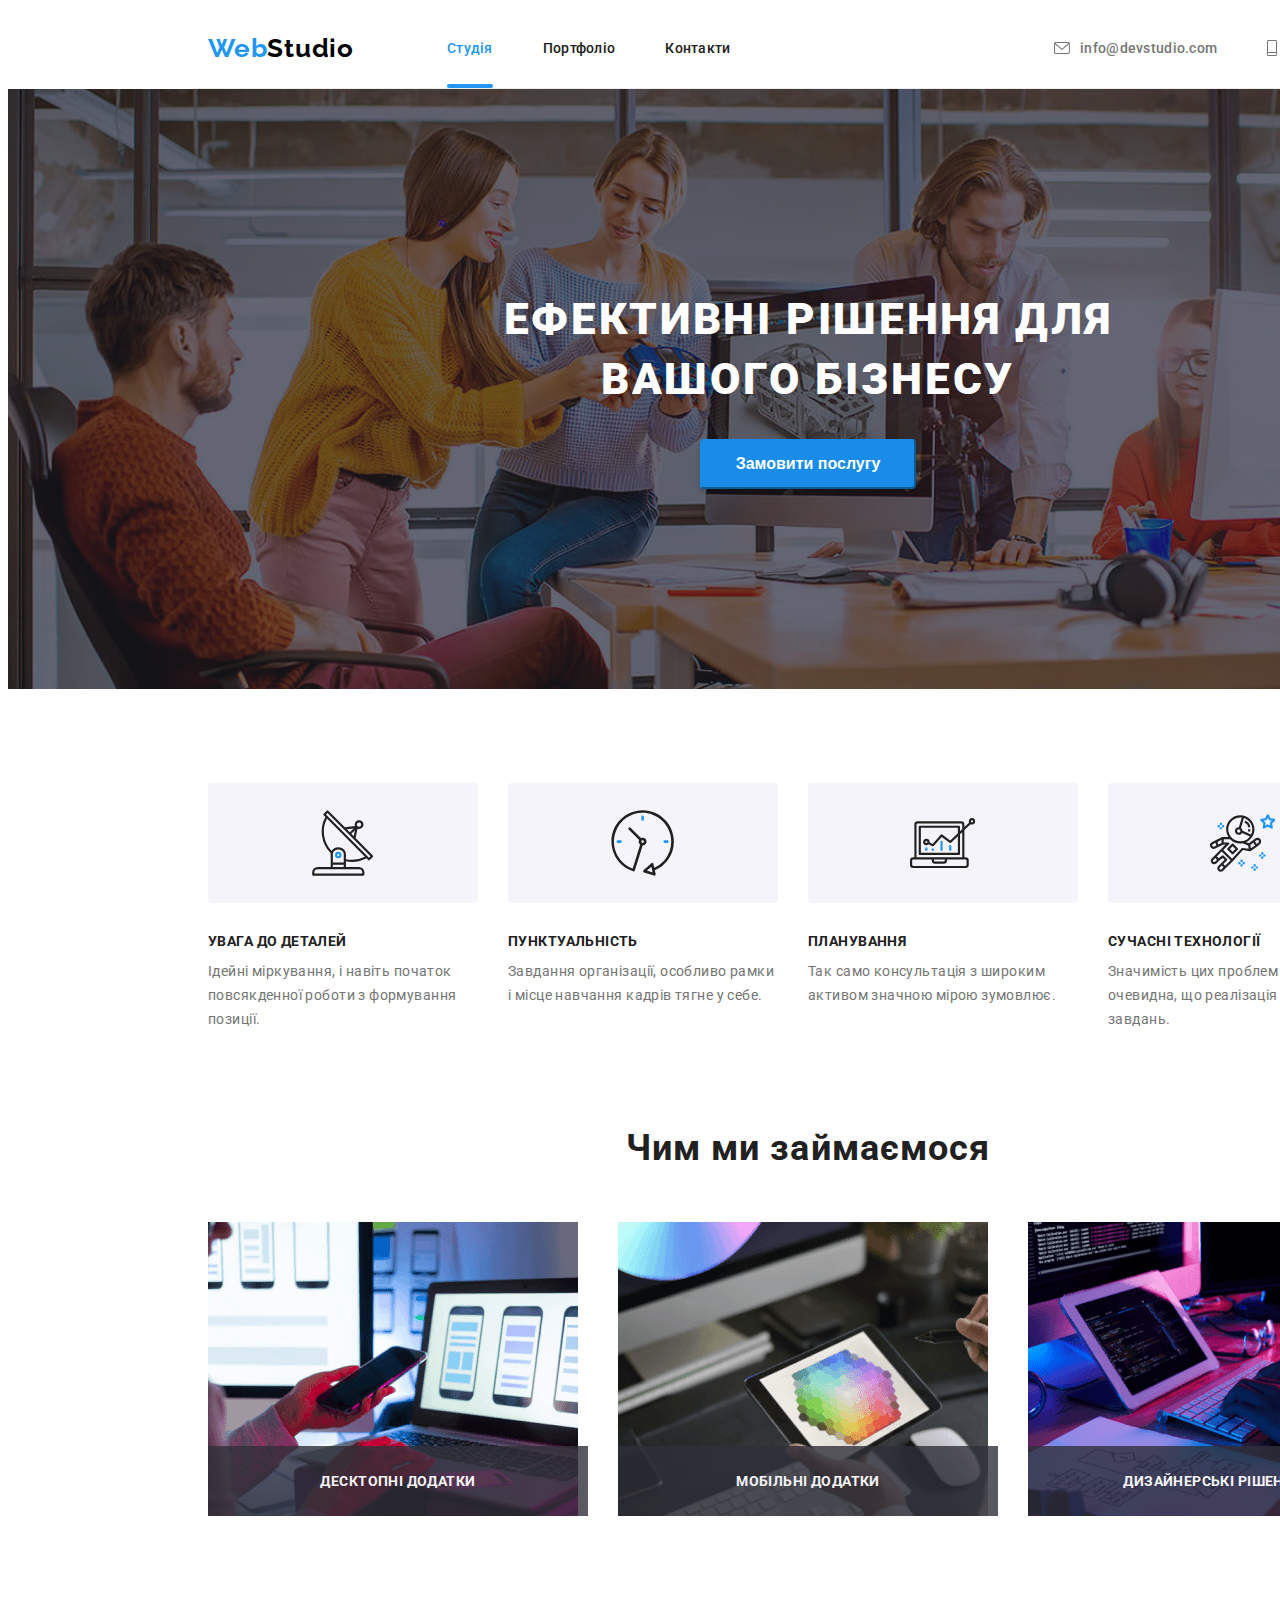
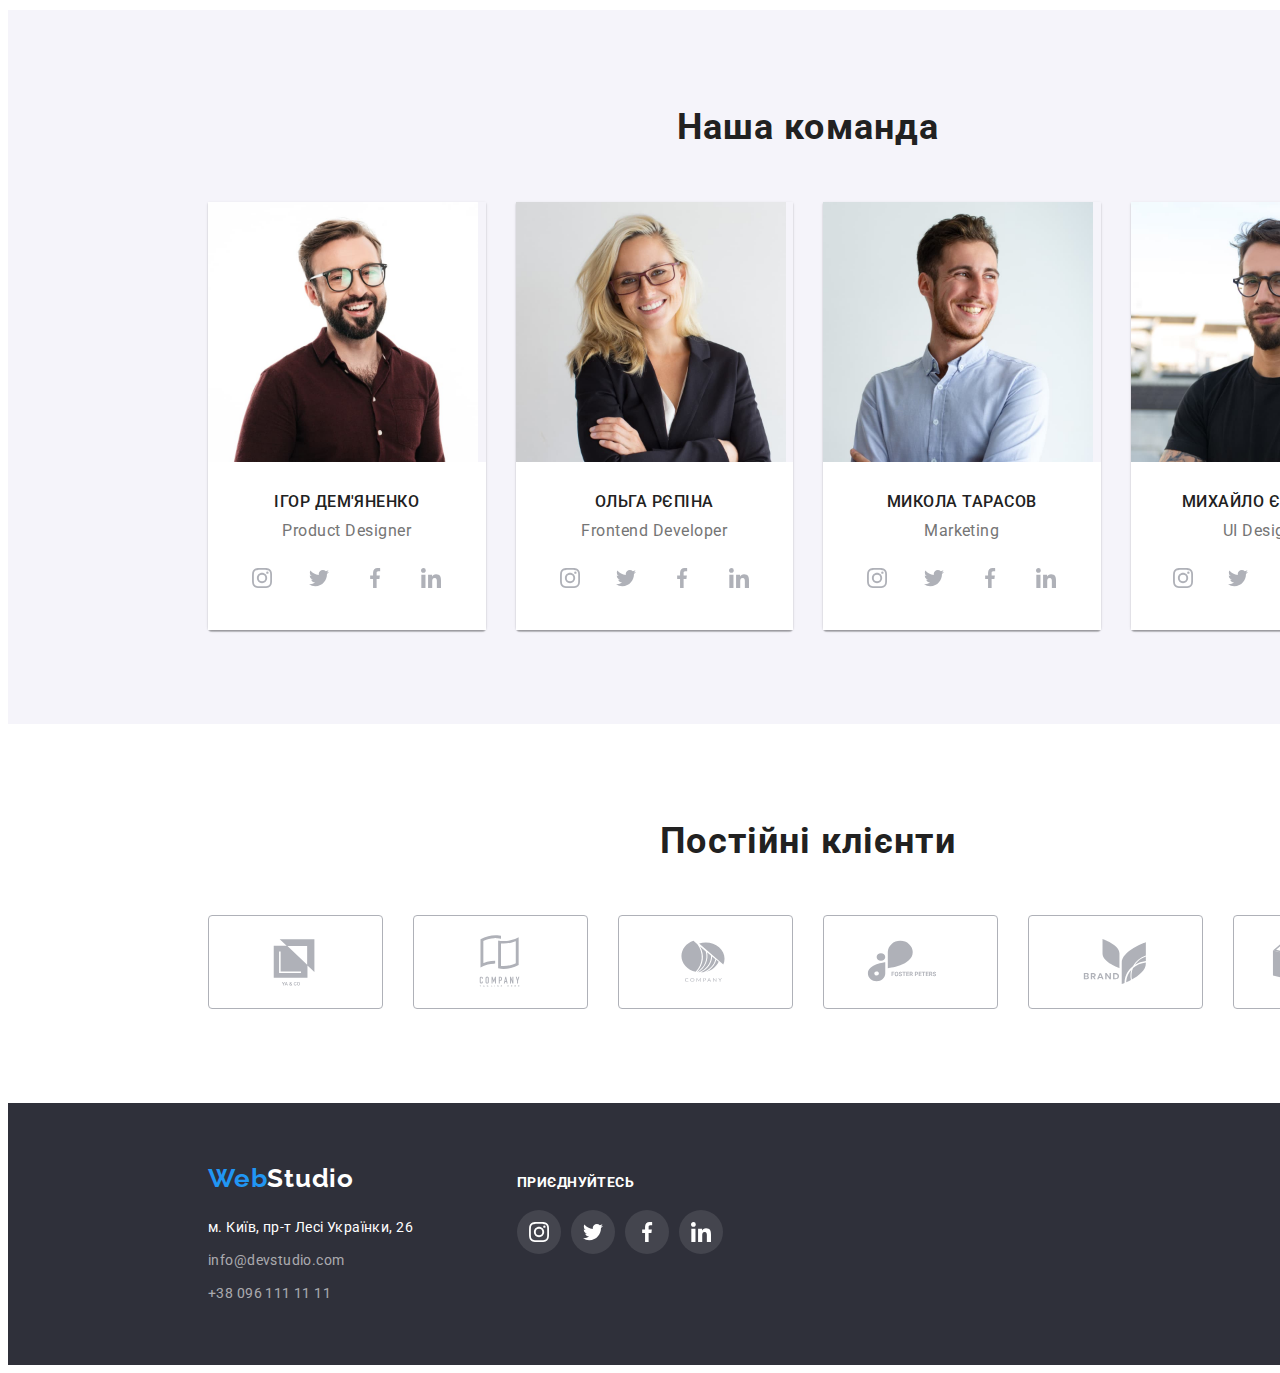
==== index.html @ cd7b9436 "Initial commit" ====
<!DOCTYPE html>
<html lang="uk">

<head>
    <meta charset="UTF-8" />
    <meta http-equiv="X-UA-Compatible" content="IE=edge" />
    <meta name="viewport" content="width=device-width, initial-scale=1.0" />
    <meta name="description" content="Ефективні рішення для вашого бізнесу, ідейні міркування, завдання організації, 
    консультація з широким активом, реалізація планових завдань." />
    <title>WebStudio</title>

    <!--main font-->
    <link rel="preconnect" href="https://fonts.googleapis.com">
    <link rel="preconnect" href="https://fonts.gstatic.com" crossorigin>
    <link href="https://fonts.googleapis.com/css2?family=Raleway:wght@700&family=Roboto:wght@400;500;700;900&display=swap"
        rel="stylesheet">

    <!-- Modern-normalize -->
    <link rel="stylesheet" href="https://cdnjs.cloudflare.com/ajax/libs/modern-normalize/1.1.0/modern-normalize.min.css"
            integrity="sha512-wpPYUAdjBVSE4KJnH1VR1HeZfpl1ub8YT/NKx4PuQ5NmX2tKuGu6U/JRp5y+Y8XG2tV+wKQpNHVUX03MfMFn9Q=="
            crossorigin="anonymous" referrerpolicy="no-referrer" />
            
    <!--custom styles-->
    <link rel="stylesheet" href="./css/styles.css" />
</head>

<body class="page">
    <header class="header section">
        <div class="container header-container">
        <nav class="header-nav">
            <a class="logo" lang="en" href="./index.html">Web<span class="span-header">Studio</span></a>
            <ul class="header-list">
                <li class="header-item">
                    <a class="header-nav-link carrent" href="">Студія</a>
                    </li>
                <li class="header-item">
                    <a class="header-nav-link" href="./portfolio.html">Портфоліо</a></li>
                <li class="header-item">
                    <a class="header-nav-link" href="">Контакти</a></li>
            </ul>
        </nav>
        <ul class="contact-list">
            <li class="contact-item">
            <a class="header-mail contacts-link" href="mailto:info@devstudio.com">
                <svg class="header-icon" width="16px" height="12px">
                <use href="./images/icons.svg#icon-mail"></use>
            </svg>info@devstudio.com</a></li>
                <li class="contact-item">
                <a class="header-tel contacts-link" href="tel:+380961111111">
                    <svg class="header-icon" width="10px" height="16px">
                    <use href="./images/icons.svg#icon-phone"></use>
                </svg>+38 096 111 11 11</a></li>
        </ul>
        </div>
    </header>
    <main>
        <!--Секція Ефективні рішення для вашого бізнесу (BG)-->
        <section class="bg-section section"> 
            <div class="container bg-container">
            <h1 class="bg-title">Ефективні рішення для вашого бізнесу</h1>
            <button class="bg-button" type="button" data-modal-open>Замовити послугу</button>
        </div>
        </section>
        <!-- Секція Наші переваги-->
        <section class="advantages-section section">
            <div class="container advantages-container">
            <h2 class="visually-hidden">Наші переваги</h2>
            <ul class="advantages-list">
                <li class="advantages-item">
                    <div class="container-icon">
                        <svg class="advantages-icon" width="65.32px" height="70px">
                            <use href="./images/icons.svg#icon-antenna"></use>
                        </svg>
                    </div>
                    <h3 class="advantages-subtitle"> УВАГА ДО ДЕТАЛЕЙ</h3>
                    <p class="advantages-text">Ідейні міркування, і навіть початок повсякденної роботи з формування
                        позиції.</p>
                </li>
                <li class="advantages-item">
                    <div class="container-icon">
                        <svg class="advantages-icon" width="65.32px" height="70px">
                            <use href="./images/icons.svg#icon-clock"></use>
                        </svg>
                    </div>
                    <h3 class="advantages-subtitle">ПУНКТУАЛЬНІСТЬ</h3>
                    <p class="advantages-text">Завдання організації, особливо рамки і місце навчання кадрів тягне у себе.
                    </p>
                </li>
                <li class="advantages-item">
                    <div class="container-icon">
                        <svg class="advantages-icon" width="65.32px" height="70px">
                            <use href="./images/icons.svg#icon-diagram"></use>
                        </svg>
                    </div>
                    <h3 class="advantages-subtitle">ПЛАНУВАННЯ</h3>
                    <p class="advantages-text">Так само консультація з широким активом значною мірою зумовлює.</p>
                </li>
                <li class="advantages-item">
                    <div class="container-icon">
                        <svg class="advantages-icon" width="65.32px" height="70px">
                            <use href="./images/icons.svg#icon-astronaut"></use>
                        </svg>
                    </div>
                    <h3 class="advantages-subtitle">СУЧАСНІ ТЕХНОЛОГІЇ</h3>
                    <p class="advantages-text">Значимість цих проблем настільки очевидна, що реалізація планових завдань.
                    </p>
                </li>
            </ul>
            </div>
        </section>
        <!--Чим ми займаємося-->
        <section class="activity-section section">
            <div class="container activity-container">
            <h2 class="activity-title">Чим ми займаємося</h2>
            <ul class="activity-list">
                <li class="activity-item">
                    <img class="activity-img" src="./images/img-1.png" alt="планшет" width="370" height="294" />
                <div class="activity-text">
                    <h3 class="activity_card_title">Десктопні додатки</h3>
                </div>
                    
                </li>
                <li class="activity-item">
                                      <img class="activity-img" src="./images/img-2.png" alt="ноутбук смартфон" width="370"
                        height="294" />
                        <div class="activity-text">
                <h3 class="activity_card_title">Мобільні додатки</h3>
                </div>
                    </li>
                <li class="activity-item">
                <img class="activity-img" src="./images/img.png" alt="планшет мозаика" width="370" height="294" />
            <div class="activity-text">
                <h3 class="activity_card_title">Дизайнерські рішення</h3>
            </div>
            </li>
            </ul>
            </div>
        </section>
        <!--Наша команда-->
        <section class="team-section section">
            <div class="container team-container">
            <h2>Наша команда</h2>
            <ul class="team-list">
                <li class="team-item">
                    <img class="team-img" src="./images/nameimg.jpg" alt="photo_igor_demyanenko" width="270"
                        height="260" />
                        <div class="team-wrap">
                    <h3 class="team-name">Ігор Дем'яненко</h3>
                    <p class="team-position" lang="en">Product Designer</p>
                <ul class="social list">
                    <li class="social-item">
                    <a class="social-link link" href="https://www.instagram.com/" 
                    target="_blank"
                      rel="noopener noreferrer"
                      aria-label="Instagram">
                      <svg class="social-icon" width="20" height="20">
                        <use href="./images/icons.svg#icon-instagram"></use>
                      </svg>
                    </a>
                </li>
                <li class="social-item">
                    <a class="social-link link" href="https://twitter.com/" 
                    target="_blank"
                     rel="noopener noreferrer"
                        aria-label="Twitter">
                        <svg class="social-icon" width="20" height="20">
                            <use href="./images/icons.svg#icon-twitter"></use>
                        </svg>
                    </a>
                </li>
                <li class="social-item">
                    <a class="social-link link" href="https://www.facebook.com/"
                     target="_blank" 
                     rel="noopener noreferrer"
                        aria-label="Facebook">
                        <svg class="social-icon" width="20" height="20">
                            <use href="./images/icons.svg#icon-facebook"></use>
                        </svg>
                    </a>
                </li>
                <li class="social-item">
                    <a class="social-link link" href="https://www.linkedin.com/"
                     target="_blank" 
                     rel="noopener noreferrer"
                        aria-label="Linkedin">
                        <svg class="social-icon" width="20" height="20">
                            <use href="./images/icons.svg#icon-linkedin"></use>
                        </svg>
                    </a>
                </li>
                </ul>
                </div>
                </li>
                <li class="team-item">
                    <img class="team-img" src="./images/nameimg-1.jpg" alt="photo_olga_repina" width="270"
                        height="260" />
                        <div class="team-wrap">
                            <h3 class="team-name">Ольга Рєпіна</h3>
                            <p class="team-position" lang="en">Frontend Developer</p>
                            <ul class="social list">
                                <li class="social-item">
                                    <a class="social-link link" href="https://www.instagram.com/" target="_blank" rel="noopener noreferrer"
                                        aria-label="Instagram">
                                        <svg class="social-icon" width="20" height="20">
                                            <use href="./images/icons.svg#icon-instagram"></use>
                                        </svg>
                                    </a>
                                </li>
                                <li class="social-item">
                                    <a class="social-link link" href="https://twitter.com/" target="_blank" rel="noopener noreferrer"
                                        aria-label="Twitter">
                                        <svg class="social-icon" width="20" height="20">
                                            <use href="./images/icons.svg#icon-twitter"></use>
                                        </svg>
                                    </a>
                                </li>
                                <li class="social-item">
                                    <a class="social-link link" href="https://www.facebook.com/" target="_blank" rel="noopener noreferrer"
                                        aria-label="Facebook">
                                        <svg class="social-icon" width="20" height="20">
                                            <use href="./images/icons.svg#icon-facebook"></use>
                                        </svg>
                                    </a>
                                </li>
                                <li class="social-item">
                                    <a class="social-link link" href="https://www.linkedin.com/" target="_blank" rel="noopener noreferrer"
                                        aria-label="Linkedin">
                                        <svg class="social-icon" width="20" height="20">
                                            <use href="./images/icons.svg#icon-linkedin"></use>
                                        </svg>
                                    </a>
                                </li>
                            </ul>
                        </div>
                </li>
                <li class="team-item">
                    <img class="team-img" src="./images/nameimg-2.jpg" alt="photo_mikola_tarasov" width="270"
                        height="260" />
                        <div class="team-wrap">
                            <h3 class="team-name">Микола Тарасов</h3>
                            <p class="team-position" lang="en">Marketing</p>
                            <ul class="social list">
                                <li class="social-item">
                                    <a class="social-link link" href="https://www.instagram.com/" target="_blank" rel="noopener noreferrer"
                                        aria-label="Instagram">
                                        <svg class="social-icon" width="20" height="20">
                                            <use href="./images/icons.svg#icon-instagram"></use>
                                        </svg>
                                    </a>
                                </li>
                                <li class="social-item">
                                    <a class="social-link link" href="https://twitter.com/" target="_blank" rel="noopener noreferrer"
                                        aria-label="Twitter">
                                        <svg class="social-icon" width="20" height="20">
                                            <use href="./images/icons.svg#icon-twitter"></use>
                                        </svg>
                                    </a>
                                </li>
                                <li class="social-item">
                                    <a class="social-link link" href="https://www.facebook.com/" target="_blank" rel="noopener noreferrer"
                                        aria-label="Facebook">
                                        <svg class="social-icon" width="20" height="20">
                                            <use href="./images/icons.svg#icon-facebook"></use>
                                        </svg>
                                    </a>
                                </li>
                                <li class="social-item">
                                    <a class="social-link link" href="https://www.linkedin.com/" target="_blank" rel="noopener noreferrer"
                                        aria-label="Linkedin">
                                        <svg class="social-icon" width="20" height="20">
                                            <use href="./images/icons.svg#icon-linkedin"></use>
                                        </svg>
                                    </a>
                                </li>
                            </ul>
                        </div>
                </li>
                <li class="team-item">
                    <img class="team-img" src="./images/nameimg-3.jpg" alt="photo_mihailo_yermakov" width="270"
                        height="260" />
                        <div class="team-wrap">
                                                <h3 class="team-name">Михайло Єрмаков</h3>
                                                <p class="team-position" lang="en">UI Designer</p>
                            <ul class="social list">
                                <li class="social-item">
                                    <a class="social-link link" href="https://www.instagram.com/" target="_blank" rel="noopener noreferrer"
                                        aria-label="Instagram">
                                        <svg class="social-icon" width="20" height="20">
                                            <use href="./images/icons.svg#icon-instagram"></use>
                                        </svg>
                                    </a>
                                </li>
                                <li class="social-item">
                                    <a class="social-link link" href="https://twitter.com/" target="_blank" rel="noopener noreferrer"
                                        aria-label="Twitter">
                                        <svg class="social-icon" width="20" height="20">
                                            <use href="./images/icons.svg#icon-twitter"></use>
                                        </svg>
                                    </a>
                                </li>
                                <li class="social-item">
                                    <a class="social-link link" href="https://www.facebook.com/" target="_blank" rel="noopener noreferrer"
                                        aria-label="Facebook">
                                        <svg class="social-icon" width="20" height="20">
                                            <use href="./images/icons.svg#icon-facebook"></use>
                                        </svg>
                                    </a>
                                </li>
                                <li class="social-item">
                                    <a class="social-link link" href="https://www.linkedin.com/" target="_blank" rel="noopener noreferrer"
                                        aria-label="Linkedin">
                                        <svg class="social-icon" width="20" height="20">
                                            <use href="./images/icons.svg#icon-linkedin"></use>
                                        </svg>
                                    </a>
                                </li>
                            </ul>
                        </div>
                </li>
            </ul>
            </div>
        </section>

        <!-- Постійні клієнти-->
        <section class="customers section">
<div class="container customers-container">
            <h2>Постійні клієнти</h2>
            <div class="icon-conteinar">
<ul class="customers-list">
    <li class="customers-item">
        <a class="link-Logo" href="" target="_blank" rel="noopener noreferrer"
                aria-label="logo">
        <svg class="icon-logo" width="106px" height="60px">
            <use href="./images/icons.svg#icon-Logo"></use>
        </svg>
            </a>
    </li>
    <li class="customers-item">
        <a class="link-Logo" href="" target="_blank" rel="noopener noreferrer" aria-label="logo">
        <svg class="icon-logo" width="106px" height="60px">
            <use href="./images/icons.svg#icon-Logo-1"></use>
        </svg>
    </a>
    </li>
    <li class="customers-item">
        <a class="link-Logo" href="" target="_blank" rel="noopener noreferrer" aria-label="logo">
        <svg class="icon-logo" width="106px" height="60px">
            <use href="./images/icons.svg#icon-Logo-2"></use>
        </svg>
        </a>
    </li>
    <li class="customers-item">
        <a class="link-Logo" href="" target="_blank" rel="noopener noreferrer" aria-label="logo">
        <svg class="icon-logo" width="106px" height="60px">
            <use href="./images/icons.svg#icon-Logo-3"></use>
        </svg>
        </a>
    </li>
    <li class="customers-item">
        <a class="link-Logo" href="" target="_blank" rel="noopener noreferrer" aria-label="logo">
        <svg class="icon-logo" width="106px" height="60px">
            <use href="./images/icons.svg#icon-Logo-4"></use>
        </svg>
    </a>
    </li>
    <li class="customers-item">
        <a class="link-Logo" href="" target="_blank" rel="noopener noreferrer" aria-label="logo">
        <svg class="icon-logo" width="106px" height="60px">
            <use href="./images/icons.svg#icon-Logo-5"></use>
        </svg>
        </a>
    </li>
</ul>
</div>
</div>
        </section>
    </main>
    <footer class="footer section">
        <div class="container footer-container">
            <div class="contact-footer">
        <a class="logo" href="./index.html">Web<span class="span-footer">Studio</span></a>
        <address class="footer-adress">
            <ul class="footer-contact-list">
                <li class="footer-contact-item"><a class="footer-adress"
                        href="https://www.google.com.ua/maps/place/%D0%B1%D1%83%D0%BB.+%D0%9B%D0%B5%D1%81%D0%B8+%D0%A3%D0%BA%D1%80%D0%B0%D0%B8%D0%BD%D0%BA%D0%B8,+26,+%D0%9A%D0%B8%D0%B5%D0%B2,+02000/@50.4265807,30.5361971,17z/data=!4m13!1m7!3m6!1s0x40d4cf0e033ecbe9:0x57a4dffefec77da0!2z0LHRg9C7LiDQm9C10YHQuCDQo9C60YDQsNC40L3QutC4LCAyNiwg0JrQuNC10LIsIDAyMDAw!3b1!8m2!3d50.4265807!4d30.5383858!3m4!1s0x40d4cf0e033ecbe9:0x57a4dffefec77da0!8m2!3d50.4265807!4d30.5383858?hl=ru">м.
                        Київ, пр-т Лесі Українки, 26</a></li>
                <li class="footer-contact-item"><a class="footer-mail" href="mailto:info@devstudio.com">info@devstudio.com</a>
                </li>
                <li class="footer-contact-item"><a class="footer-tel" href="tel:+380961111111">+38 096 111 11 11</a> </li>
            </ul>
        </address>
        </div>
        <div class="footer-social">
            <h3 class="footer-title">приєднуйтесь</h3>
            <ul class="social list-footer">
                <li class="social-item">
                    <a class="social-link footer-link" href="https://www.instagram.com/" target="_blank" rel="noopener noreferrer"
                        aria-label="Instagram">
                        <svg class="social-icon-footer" width="20" height="20">
                            <use href="./images/icons.svg#icon-instagram"></use>
                        </svg>
                    </a>
                </li>
                <li class="social-item">
                    <a class="social-link footer-link" href="https://twitter.com/" target="_blank" rel="noopener noreferrer"
                        aria-label="Twitter">
                        <svg class="social-icon-footer" width="20" height="20">
                            <use href="./images/icons.svg#icon-twitter"></use>
                        </svg>
                    </a>
                </li>
                <li class="social-item footer-item">
                    <a class="social-link footer-link" href="https://www.facebook.com/" target="_blank" rel="noopener noreferrer"
                        aria-label="Facebook">
                        <svg class="social-icon-footer" width="20" height="20">
                            <use href="./images/icons.svg#icon-facebook"></use>
                        </svg>
                    </a>
                </li>
                <li class="social-item">
                    <a class="social-link footer-link" href="https://www.linkedin.com/" target="_blank" rel="noopener noreferrer"
                        aria-label="Linkedin">
                        <svg class="social-icon-footer" width="20" height="20">
                            <use href="./images/icons.svg#icon-linkedin"></use>
                        </svg>
                    </a>
                </li>
            </ul>
        </div>
        </div>
    </footer>

    <!--Модальне вікно-->

    <div class="backdrop is-hidden" data-modal>
        <div class="modal">
            <!-- <button>open</button> -->
            <button class="btn-modal" type="button" data-modal-close>
                <svg width="20" height="20">
                    <use href="./images/icons.svg#icon-cross">
                    </use>
                </svg>
            </button> 
        </div>
    </div>

<script src="./js/modal.js"></script>

</body>

</html>
---- css/styles.css ----
:root {
  /* font */
  --main-font: 'Roboto', sans-serif;

  /* txt-cl */
  --main-title-cl: #212121;
  --main-txt-cl: #757575;
  --main-acsent-cl: #2196f3;
  --main-button-bg: #188ce8;
  --main-nav-cl: #000000;
  --main-contact-cl: rgba(255, 255, 255, 0.6);
  --main-icon: #afb1b8;

  /* bg-cl */
  --main-bg-cl: #ffffff;
  --main-bg: #2f303a;
  --main-bg-commands: #f5f4fa;

  /* athers */
  --main-font-weight900: 900;
  --main-font-weight700: 700;
  --main-font-weight500: 500;
  --border-radius: 4px;

  --anim-main: 250ms cubic-bezier(0.4, 0, 0.2, 1);
  --anim-fast: 500ms cubic-bezier(0.4, 0, 0.2, 1);
}

/* base styles */
body {
  font-family: var(--main-font);
  line-height: calc(24 / 14);
  letter-spacing: 0.03em;
  color: var(--main-txt-cl);
  letter-spacing: 0.02em;
}
/* reset */
h1,
h2,
h3,
h4,
h5,
h6,
p {
  margin: 0;
}
img {
  display: block;
}
.link {
  text-decoration: none;
  color: currentColor;
}
.list {
  list-style: none;
  margin: 0;
  padding: 0;
}
.section {
  width: 1600px;
  margin-left: auto;
  margin-right: auto;
}
.container {
  width: 1200px;
  margin: 0 auto;
  padding-left: 15px;
  padding-right: 15px;
  /* 
  outline: 2px solid red; */
}
/* header */

.header {
  background-color: var(--main-bg-cl);
}
.header-container {
  display: flex;
  align-items: center;
  border-bottom: 1px solid #ececec;
}
.logo {
  font-family: 'Raleway', sans-serif;
  color: var(--main-acsent-cl);
  font-style: normal;
  font-weight: 700;
  font-size: 26px;
  line-height: 31px;
  letter-spacing: 0.03em;
  margin-right: 93px;
}
.span-header {
  color: var(--main-nav-cl);
}
.span-footer {
  color: var(--main-bg-cl);
}
a {
  text-decoration: none;
}
ul {
  list-style: none;
  margin: 0;
  padding: 0;
}
.header-nav {
  display: flex;
  align-items: center;
  margin-right: auto;
}
.header-list {
  display: flex;
  align-items: center;
  gap: 50px;
}
.contact-list {
  display: flex;
  align-items: center;
}
.contacts-link {
  display: flex;
  align-items: center;
  gap: 10px;
}
.header-nav-link,
.header-mail,
.header-tel {
  font-size: 14px;
  font-weight: var(--main-font-weight500);
  line-height: calc(16 / 14);
  letter-spacing: 0.02em;
  padding-top: 32px;
  padding-bottom: 32px;

  transition: color var(--anim-main);
}

.header-nav-link {
  position: relative;
}
.carrent:visited {
  color: var(--main-acsent-cl);
}
.header-nav-link.carrent::after {
  display: inline-block;
  position: absolute;
  content: ' ';
  bottom: 0;
  left: 0;
  width: 100%;
  height: 4px;
  border-radius: 2px;
  background: var(--main-acsent-cl);
}
.header-nav-link:hover,
.header-mail:hover,
.header-tel:hover {
  color: var(--main-acsent-cl);
}
.header-nav-link:focus,
.header-mail:focus,
.header-tel:focus {
  color: var(--main-acsent-cl);
}
.header-nav-link {
  color: var(--main-title-cl);
}
.header-mail,
.header-tel {
  color: var(--main-txt-cl);
}
.header-mail {
  margin-right: 50px;
}
.header-icon {
  gap: 10px;
  fill: currentColor;
}

/* Ефективні рішення для вашого бізнесу */

.bg-section {
  background-image: linear-gradient(to bottom, rgba(47, 48, 58, 0.4), rgba(47, 48, 58, 0.4)),
    url(../images/img_bg.jpg);
  background-repeat: no-repeat;
  background-position: center;
  background-size: cover;
  width: 1600px;
  height: 600px;
  margin-left: auto;
  margin-right: auto;
}
.bg-container {
  padding-top: 200px;
  padding-bottom: 200px;
  text-align: center;
}
h1 {
  font-size: 44px;
  line-height: calc(60 / 44);
  text-align: center;
  letter-spacing: 0.06em;
  text-transform: uppercase;
  color: var(--main-bg-cl);
  font-weight: var(--main-font-weight900);
  width: 696px;
  margin: auto;
  margin-bottom: 30px;
}
.bg-button {
  font-size: 16px;
  line-height: calc(30 / 16);
  box-shadow: 0px 4px 4px rgba(0, 0, 0, 0.15);
  border-color: var(--main-button-bg);
  border-radius: var(--border-radius);
  color: var(--main-bg-cl);
  background-color: var(--main-button-bg);
  font-weight: var(--main-font-weight700);
  width: 216px;
  min-height: 50px;
  cursor: pointer;

  transition: background-color var(--anim-main);
}
.bg-button:hover,
.bg-button:focus {
  background-color: var(--main-acsent-cl);
}

/* Наші переваги */

.visually-hidden {
  display: none;
}
.advantages-container {
  display: flex;
  padding-top: 94px;
  padding-bottom: 94px;
}
.advantages-list {
  display: flex;
}
.advantages-item:not(:last-child) {
  width: calc((100% - 90px) / 4);
  margin-right: 30px;
}
.advantages-subtitle {
  font-weight: var(--main-font-weight700);
  font-size: 14px;
  line-height: calc(16 / 14);
  letter-spacing: 0.03em;
  text-transform: uppercase;
  margin-bottom: 10px;
}
.advantages-text {
  width: 270px;
}
.container-icon {
  display: flex;
  justify-content: center;
  align-items: center;
  background-color: var(--main-bg-commands);
  border-radius: 4px;
  margin-bottom: 30px;
  height: 120px;
}

h2,
h3 {
  color: var(--main-title-cl);
  font-weight: var(--main-font-weight700);
}
h2 {
  font-size: 36px;
  line-height: calc(42 / 32);
  letter-spacing: 0.03em;
  margin-bottom: 50px;
}
h3 {
  font-size: 14px;
  line-height: calc(16 / 14);
  letter-spacing: 0.03em;
  text-transform: uppercase;
  margin-bottom: 10px;
}
p {
  font-size: 14px;
  line-height: calc(24 / 14);
  letter-spacing: 0.03em;
}

/* Чим ми займаємося */

.activity-container {
  padding-top: 0;
  padding-bottom: 94px;
}
.activity-title {
  margin-bottom: 50px;
  text-align: center;
}
.activity-list {
  display: flex;
}
.activity-item:not(:last-child) {
  width: calc((100% - 60px) / 3);
  margin-right: 30px;
}
.activity-item {
  position: relative;
}
.activity-item > .activity-text {
  display: flex;
  justify-content: center;
  align-items: center;
  position: absolute;
  bottom: 0;
  left: 0;
  width: 100%;
  height: 70px;
  background-color: rgba(47, 48, 58, 0.8);
}
.activity_card_title {
  color: var(--main-bg-commands);
  margin-bottom: 0;
}

/* Наша команда */

.team-section {
  background-color: var(--main-bg-commands);
}
.team-container {
  padding-top: 94px;
  padding-bottom: 94px;
  text-align: center;
}
.team-list {
  display: flex;
}
.team-item:not(:last-child) {
  width: calc((100% - 90px) / 4);
  margin-right: 30px;
}
.team-item {
  box-shadow: 0px 1px 3px rgba(0, 0, 0, 0.12), 0px 1px 1px rgba(0, 0, 0, 0.14),
    0px 2px 1px rgba(0, 0, 0, 0.2);
  border-radius: 0px 0px 4px 4px;
}
.team-wrap {
  padding: 30px;
  background-color: var(--main-bg-cl);
}
.team-name {
  color: var(--main-title-cl);
  font-weight: var(--main-font-weight500);
  font-size: 16px;
  line-height: calc(19 / 16);
  letter-spacing: 0.03em;
  margin-bottom: 10px;
}
.team-position {
  font-size: 16px;
  line-height: calc(19 / 16);
  letter-spacing: 0.03em;
  margin-bottom: 16px;
}

/* social */
.social {
  display: flex;
  gap: 10px;
  justify-content: space-evenly;
}
.social-link {
  display: flex;
  justify-content: center;
  align-items: center;

  width: 44px;
  height: 44px;

  color: var(--main-bg-cl);
  background-color: var(--main-bg-cl);
  border-radius: 50%;

  transition: background-color var(--anim-main);
}
.social-link:hover,
.social-link:focus {
  color: var(--main-acsent-cl);
  background-color: var(--main-acsent-cl);
}
.social-icon {
  fill: var(--main-icon);
}
.social-link:hover .social-icon,
.social-link:focus .social-icon {
  fill: var(--main-bg-cl);
}

/* Постійні клієнти */

.customers-container {
  padding-top: 94px;
  padding-bottom: 94px;
  text-align: center;
}
.customers-list {
  display: flex;
  gap: 30px;
}
.customers-item {
  flex-basis: calc((100% - 150px) / 6);
}
.link-Logo {
  display: flex;
  align-items: center;
  justify-content: center;
  height: 92px;
  border: 1px solid #afb1b8;
  border-radius: 4px;

  transition: border-color var(--anim-main);
}
.link-Logo:hover,
.link-Logo:focus {
  border: 1px solid var(--main-acsent-cl);
}
.link-Logo:hover .icon-logo,
.link-Logo:focus .icon-logo {
  fill: var(--main-acsent-cl);
}

.icon-logo {
  fill: var(--main-icon);
  transition: fill var(--anim-main);
}

/* footer */

.footer {
  background-color: var(--main-bg);
  padding-top: 60px;
  padding-bottom: 60px;
}
.footer-contact-list {
  margin-top: 20px;
}
.footer-contact-item:not(:last-child) {
  margin-bottom: 9px;
}
.footer-adress {
  color: var(--main-bg-cl);
  align-items: center;
}
.footer-tel,
.footer-mail {
  color: var(--main-contact-cl);
}
.footer-mail,
.footer-tel,
.footer-adress {
  font-style: normal;
  font-weight: 400;
  font-size: 14px;
  line-height: calc(24 / 14);
  letter-spacing: 0.03em;

  transition: color var(--anim-main);
}
.footer-mail:hover,
.footer-tel:hover,
.footer-adress:hover {
  color: var(--main-acsent-cl);
}
.footer-mail:focus,
.footer-tel:focus,
.footer-adress:focus {
  color: var(--main-acsent-cl);
}
.footer-container {
  display: flex;
  align-items: baseline;
  gap: 70px;
}
.footer-title {
  color: var(--main-bg-cl);
  margin-bottom: 20px;
  text-transform: uppercase;
}
.footer-link {
  background-color: rgba(255, 255, 255, 0.1);
  justify-content: center;
  align-items: center;
}
.social-icon-footer {
  fill: var(--main-bg-cl);
}

/* Наші проекти - портфоліо */

.project-container {
  padding-top: 94px;
  padding-bottom: 94px;
}
.project-button {
  display: flex;
  gap: 8px;
  margin-bottom: 50px;
  justify-content: center;
}
.filter-button {
  font-size: 16px;
  line-height: calc(26 / 16);
  letter-spacing: 0.03em;
  color: var(--main-title-cl);
  font-weight: var(--main-font-weight500);
  background-color: var(--main-bg-commands);
  font-family: inherit;
  cursor: pointer;
  border-radius: 4px;
  padding: 6px 22px;
  border: 0;

  transition: background-color var(--anim-main), color var(--anim-main), box-shadow var(--anim-main);
}

.filter-button:hover,
.filter-button:focus {
  color: var(--main-bg-cl);
  background-color: var(--main-acsent-cl);
  box-shadow: 0px 3px 1px rgba(0, 0, 0, 0.1), 0px 1px 2px rgba(0, 0, 0, 0.08),
    0px 2px 2px rgba(0, 0, 0, 0.12);
  border-radius: 4px;
}
.project-list {
  display: flex;
  flex-wrap: wrap;
}
.project-item {
  width: calc((100% - 60px) / 3);
  margin-right: 30px;
  margin-bottom: 30px;
}
.project-item:nth-child(3n) {
  margin-right: 0;
}
.project-item:nth-last-child(-n + 3) {
  margin-bottom: 0;
}
.project-link {
  display: block;
}
.project-link:hover,
.project-link:focus {
  box-shadow: 0px 1px 1px rgba(0, 0, 0, 0.12), 0px 4px 4px rgba(0, 0, 0, 0.06),
    1px 4px 6px rgba(0, 0, 0, 0.16);
}
.project-group {
  padding: 20px 24px;
  border: 1px solid #eeeeee;
  border-top: 0;
}
.project-name {
  font-weight: 700;
  font-size: 18px;
  line-height: calc(36 / 18);
  letter-spacing: 0.06em;
  color: var(--main-title-cl);
  margin-bottom: 4px;
}
.project-type {
  font-size: 16px;
  line-height: calc(30 / 16);
  letter-spacing: 0.03em;
  color: var(--main-txt-cl);
  font-weight: 400;
}

/* Модальне вікно */

.backdrop {
  position: fixed;
  top: 0;
  left: 0;

  width: 100%;
  height: 100%;

  background-color: rgba(0, 0, 0, 0.4);
  z-index: 100;
  opacity: 1;
  transition: opacity var(--anim-fast);
}
.backdrop.is-hidden {
  opacity: 0;
  pointer-events: none;
  visibility: hidden;
  transition: var(--anim-fast);
}

.modal {
  position: absolute;
  top: 50%;
  left: 50%;

  width: 528px;
  height: 581px;

  background-color: var(--main-bg-cl);
  box-shadow: 0px 1px 3px rgba(0, 0, 0, 0.12), 0px 1px 1px rgba(0, 0, 0, 0.14),
    0px 2px 1px rgba(0, 0, 0, 0.2);
  border-radius: 4px;

  transform: translate(-50%, -50%) scale(1);
  transition: transform var(--anim-fast);
}
.backdrop.is-hidden .modal {
  transform: translate(-50%, -50%) scale(0.9);
  transition: transform var(--anim-fast);
}
.btn-modal {
  position: absolute;
  top: 8px;
  right: 8px;
  width: 30px;
  height: 30px;
  display: flex;
  justify-content: center;
  align-items: center;
  padding: 9px;
  background-color: transparent;
  border: 1px solid rgba(0, 0, 0, 0.1);
  border-radius: 50px;
  cursor: pointer;
}
.btn-modal:hover {
  fill: var(--main-acsent-cl);
}

/* Оверлей */

.project-thumb {
  position: relative;
  overflow: hidden;
}
.overlay {
  position: absolute;
  top: 0;
  left: 0;
  width: 100%;
  height: 101%;
  padding: 63px 24px;
  display: flex;
  justify-content: center;
  align-items: center;
  background-color: rgba(33, 150, 243, 0.9);
  transition: transform var(--anim-fast);
  transform: translateY(100%);
}
.project-link:hover .overlay {
  transform: translateY(0);
}
.project-link:focus .overlay {
  transform: translateY(0);
}
.overlay-desc {
  font-size: 18px;
  font-weight: 400;
  line-height: calc(28 / 18);
  color: var(--main-bg-cl);
  user-select: none;
}
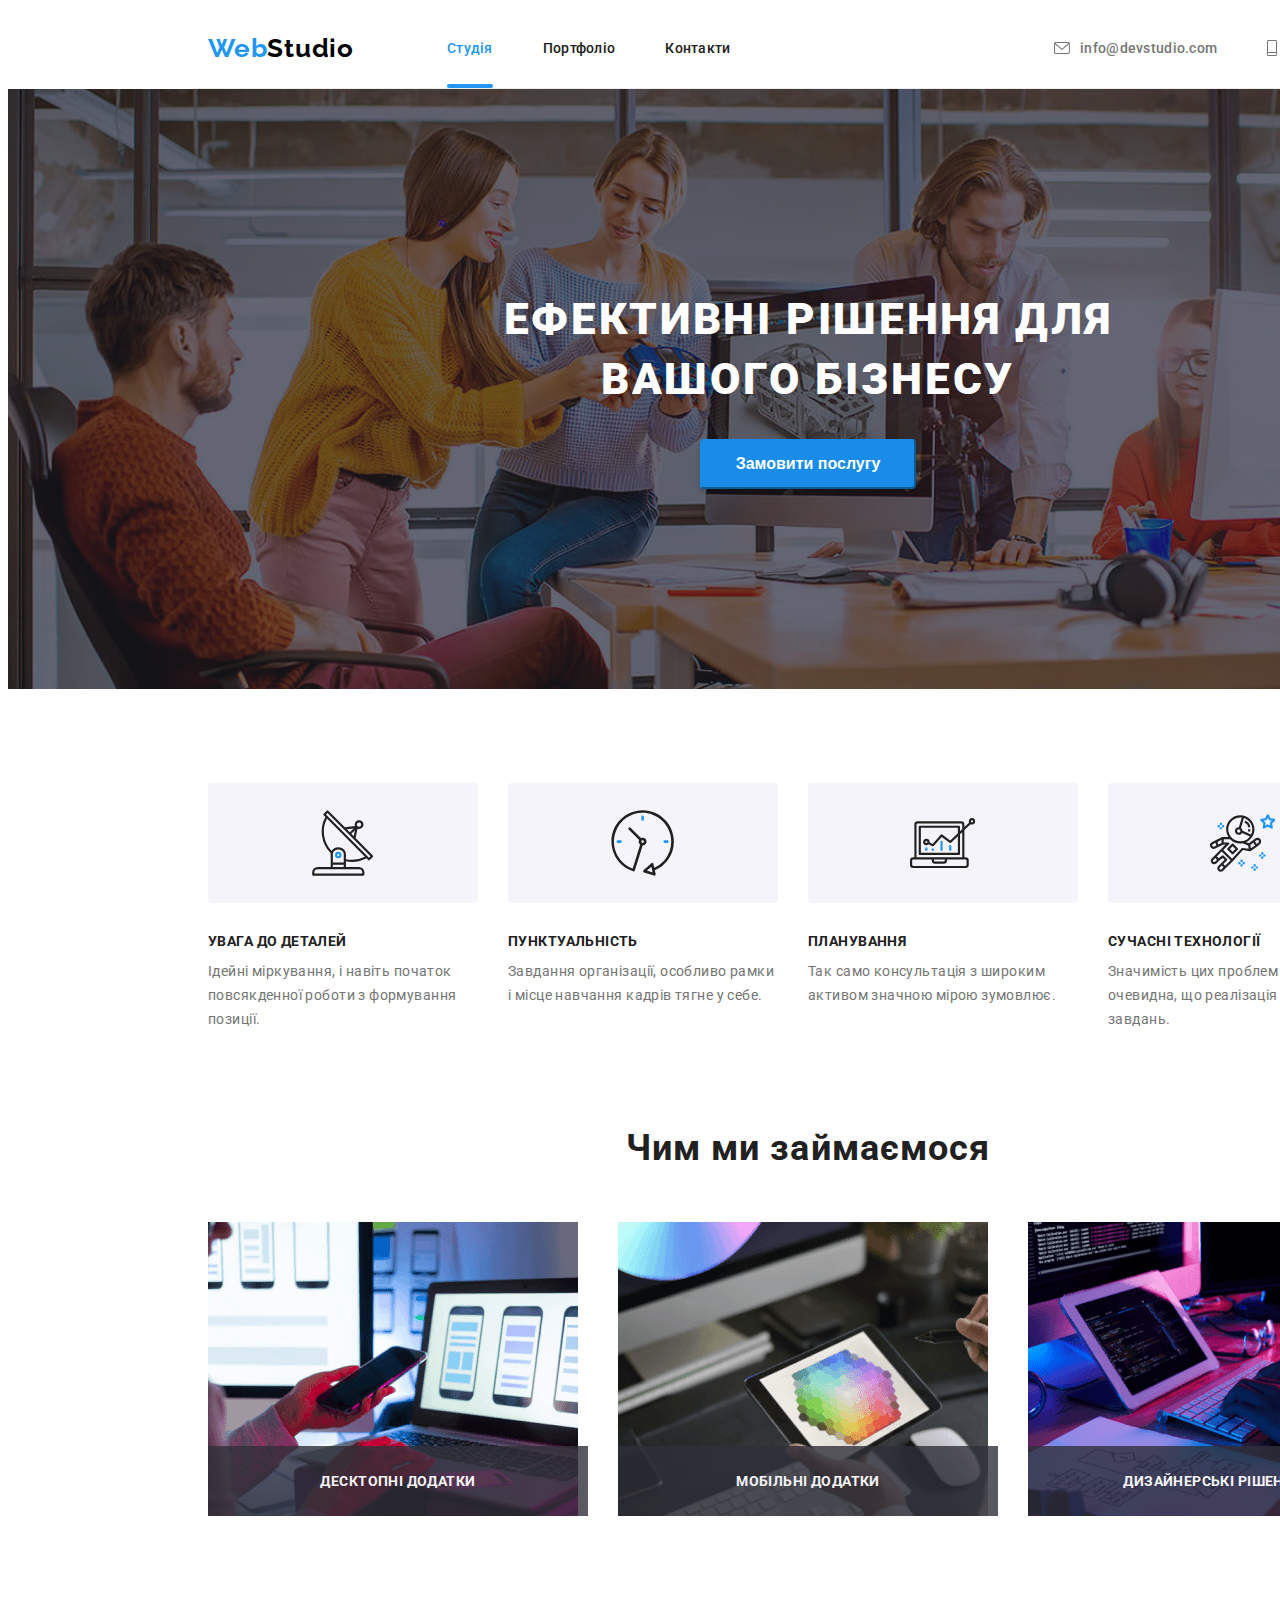
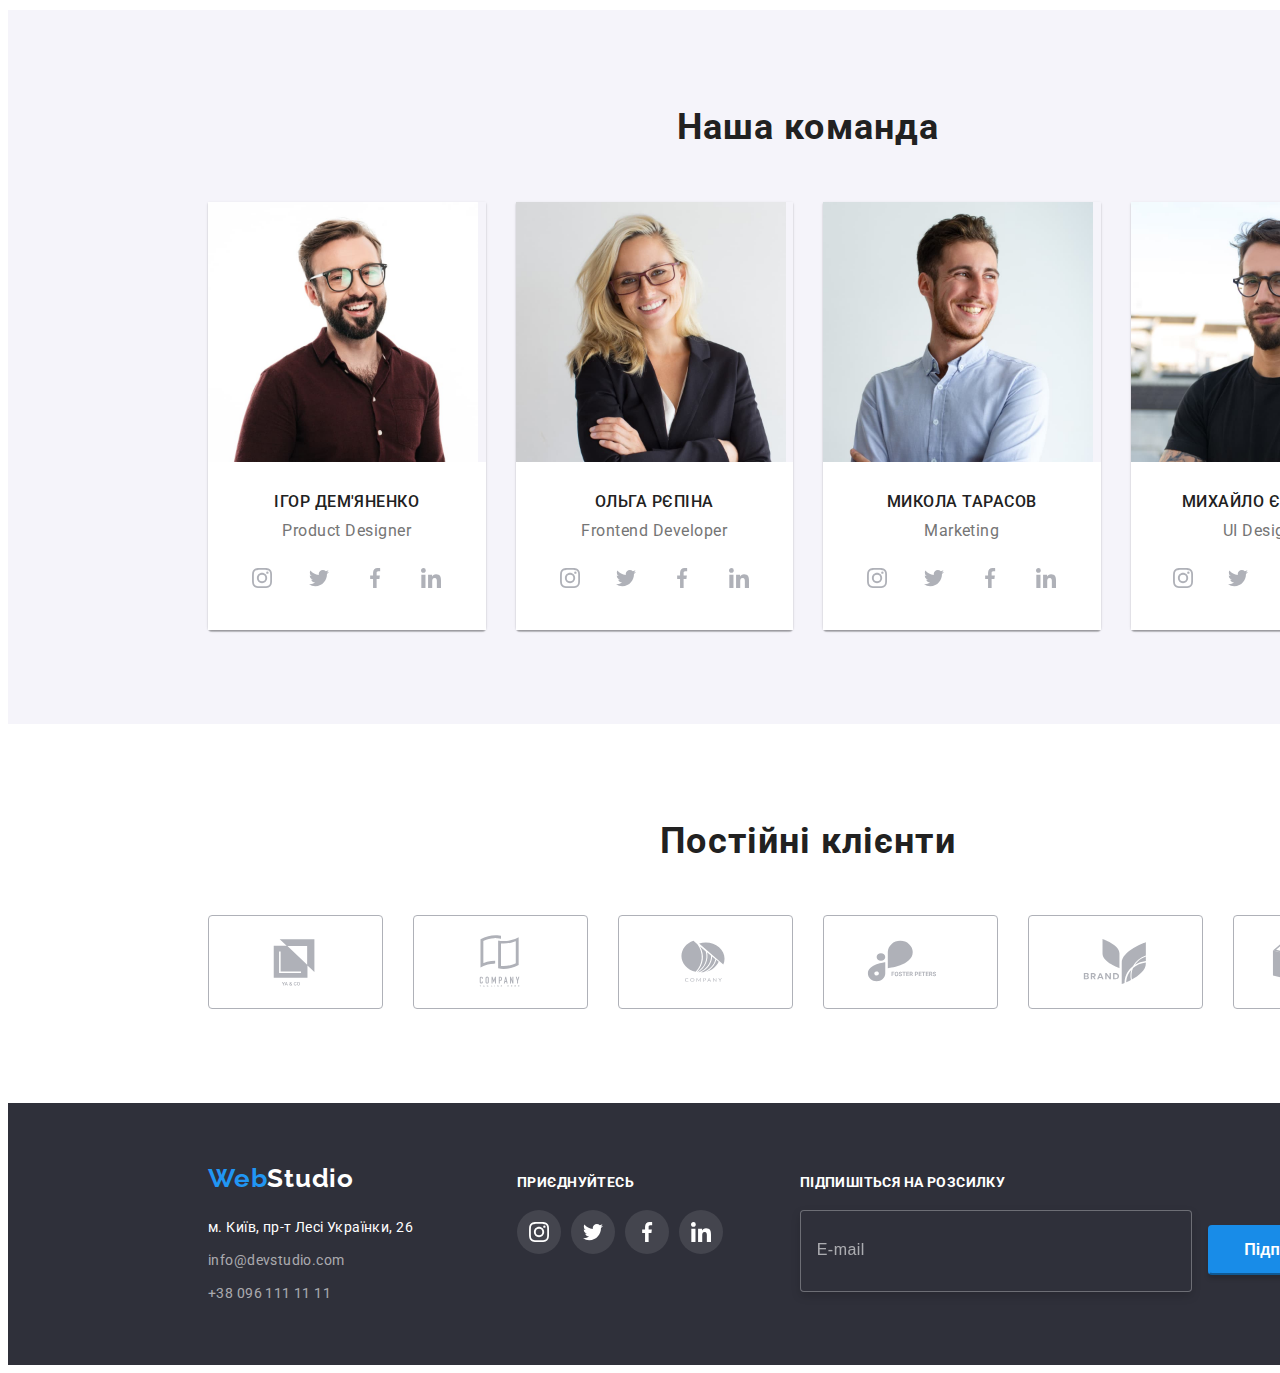
==== commit 23f85de1: "Homework-6" ====
--- a/index.html
+++ b/index.html
@@ -427,20 +427,69 @@
                 </li>
             </ul>
         </div>
-        </div>
+                <div class="footer-mailing-list">
+                    <strong class="footer-subscription">Підпишіться на розсилку</strong>
+        <form>
+                            <label>
+                    <input class="footer-mail-subscription" type="email" name="mailing-list" placeholder="E-mail" />
+                </label>
+                <button class="bg-button btn-footer" type="submit">Підписатися <svg width="18" height="18">
+                    <use class="icon-send" href="./images/icons.svg#icon-icon-send"></use>
+                </svg></button>
+                    </form>
+                    </div>
+                    </div>
     </footer>
 
     <!--Модальне вікно-->
 
     <div class="backdrop is-hidden" data-modal>
         <div class="modal">
-            <!-- <button>open</button> -->
             <button class="btn-modal" type="button" data-modal-close>
                 <svg width="20" height="20">
                     <use href="./images/icons.svg#icon-cross">
                     </use>
                 </svg>
             </button> 
+            <form class="register-form" name="register-form" autocomplete="on">
+                <strong class="register-form-title">Залиште свої дані, ми вам передзвонимо</strong>
+                <div class="register-form-group" role="group">
+                    <label class="register-form-label">
+                    <span class="register-form-name">Ім'я</span>
+                    <input class="register-form-input" type="text" name="name" />
+                    <svg class="register-form-icon" width="18" height="18">
+                        <use href="./images/icons.svg#icon-person"></use>
+                    </svg>
+                </label>
+                <label class="register-form-label">
+                        <span class="register-form-name">Телефон</span>
+                        <input class="register-form-input" type="tel" name="pfone" />
+                        <svg class="register-form-icon" width="18" height="18">
+                            <use href="./images/icons.svg#icon-phone"></use>
+                        </svg>
+                    </label>             
+                    <label class="register-form-label">
+                        <span class="register-form-name">Пошта</span>
+                        <input class="register-form-input" type="email" name="mail" />
+                         <svg class="register-form-icon" width="18" height="18">
+                            <use href="./images/icons.svg#icon-email"></use>
+                        </svg>
+                    </label>
+                    <label class="register-form-label">
+                    <span class="register-form-name">Коментар</span>
+                        <textarea class="register-form-message" name="feedback" rows="4" placeholder="Введіть текст"></textarea>
+                    </label>                  
+                </div>
+                <label class="register-form-agreement">
+                    <input class="register-form-checkbox visually-hidden" type="checkbox" name="contract-terms" />
+                        <svg class="register-form-icons" width="16" height="15">
+                            <use class="icon-unchecked" href="./images/icons.svg#icon-icon-unchecked"></use>
+                            <use class="icon-checked" href="./images/icons.svg#icon-icon-checked"></use>
+                        </svg>
+                    <span class="register-form-desc">Погоджуюся з розсилкою та приймаю<a class="register-form-link" href="" > Умови договору</a></span>
+                </label>
+                <button class="bg-button register-form-button" type="submit">Відправити</button>
+            </form>
         </div>
     </div>
 
--- a/css/styles.css
+++ b/css/styles.css
@@ -483,7 +483,15 @@
   display: flex;
   align-items: baseline;
   gap: 70px;
-}
+  /* outline: 2px solid red; */
+}
+/* .contact-footer{
+  outline: 2px solid red;
+}
+.footer-social{
+    outline: 2px solid red; 
+} */
+
 .footer-title {
   color: var(--main-bg-cl);
   margin-bottom: 20px;
@@ -497,6 +505,47 @@
 .social-icon-footer {
   fill: var(--main-bg-cl);
 }
+.footer-mailing-list{
+display: block;
+margin-left: auto;
+}
+.footer-subscription{
+  display: block;
+  font-weight: var(--main-font-weight700) ;
+  font-size: 14px;
+  line-height: 16px;
+  letter-spacing: 0.03em;
+  text-transform: uppercase;
+  color:var(--main-bg-cl);
+  margin-bottom: 20px;
+}
+.footer-mail-subscription {
+  width: 358px;
+  height: 50px;
+  padding: 15px 16px;
+  border: 1px solid rgba(255, 255, 255, 0.3);
+  filter: drop-shadow(0px 4px 4px rgba(0, 0, 0, 0.15));
+  border-radius: 4px;
+  background: #2F303A;
+  color: #ffffff;
+  margin-right: 12px;
+}
+.footer-mail-subscription::placeholder{
+  font-size: 16px;
+  line-height: calc(20 / 16);
+  display: flex;
+  align-items: center;
+  letter-spacing: 0.03em;
+  color: rgba(255, 255, 255, 0.6);
+}
+.btn-footer{
+width: 200px;
+display:inline-flex ;
+align-items: center;
+justify-content: center;
+gap: 10px;
+}
+
 
 /* Наші проекти - портфоліо */
 
@@ -607,6 +656,10 @@
 
   width: 528px;
   height: 581px;
+  padding-top: 40px;
+  padding-left: 41px;
+  padding-right: 39px;
+  padding-bottom: 50px;
 
   background-color: var(--main-bg-cl);
   box-shadow: 0px 1px 3px rgba(0, 0, 0, 0.12), 0px 1px 1px rgba(0, 0, 0, 0.14),
@@ -638,6 +691,107 @@
 .btn-modal:hover {
   fill: var(--main-acsent-cl);
 }
+
+
+/* Форма реєстрації */
+
+.register-form-title {
+  display: block;
+  margin-bottom: 12px;
+  color: var(--main-title-cl);
+  font-weight: var(--main-font-weight700);
+  font-size: 20px;
+  line-height: calc(23 / 20);
+  text-align: center;
+  letter-spacing: 0.03em;
+}
+.register-form-group {
+  margin-bottom: 10px;
+}
+.register-form-label {
+  position: relative;
+  display: block;
+}
+.register-form-label:not(:last-of-type) {
+  margin-bottom: 10px;
+}
+.register-form-name {
+  display: block;
+  font-size: 12px;
+}
+.register-form-input {
+  width: 100%;
+  height: 40px;
+  padding: 11px 42px;
+  border: 1px solid rgba(33, 33, 33, 0.2);
+  border-radius: 4px;
+}
+.register-form-icon {
+  position: absolute;
+  display: inline-block;
+  top: 50%;
+  left: 12px;
+}
+.register-form-input:hover,
+.register-form-input:focus {
+  outline-color: var(--main-acsent-cl);
+  
+}
+.register-form-input:hover~.register-form-icon,
+.register-form-input:focus~.register-form-icon {
+  fill: var(--main-acsent-cl);
+}
+
+.register-form-message {
+  resize: none;
+  width: 100%;
+  height: 120px;
+  padding: 12px 16px;
+  color: #757575;
+  border: 1px solid rgba(33, 33, 33, 0.2);
+  border-radius: 4px;
+}
+.register-form-message::placeholder {
+  font-size: 14px;
+  color: rgba(117, 117, 117, 0.5);
+}
+.register-form-message:hover,
+.register-form-message:focus{
+outline-color: var(--main-acsent-cl);
+}
+.register-form-agreement {
+  display:flex;
+  align-items: center;
+  justify-content: center;
+  gap: 10px;
+  margin-bottom: 30px;
+}
+.icon-checked {
+  opacity: 0;
+  transition: opacity var(--anim-fast);
+}
+.register-form-checkbox:checked+.register-form-icons .icon-checked {
+  opacity: 1;
+}
+.icon-unchecked {
+  transition: opacity var(--anim-main);
+}
+.register-form-checkbox:hover{
+background-color: #2196f3;
+}
+.register-form-desc {
+  font-size: 14px;
+  color: var(--main-txt-cl);
+}
+.register-form-link{
+color: #188ce8;}
+
+.register-form-button {
+  display: block;
+  width: 200px;
+  margin: 0 auto;
+}
+
 
 /* Оверлей */
 
